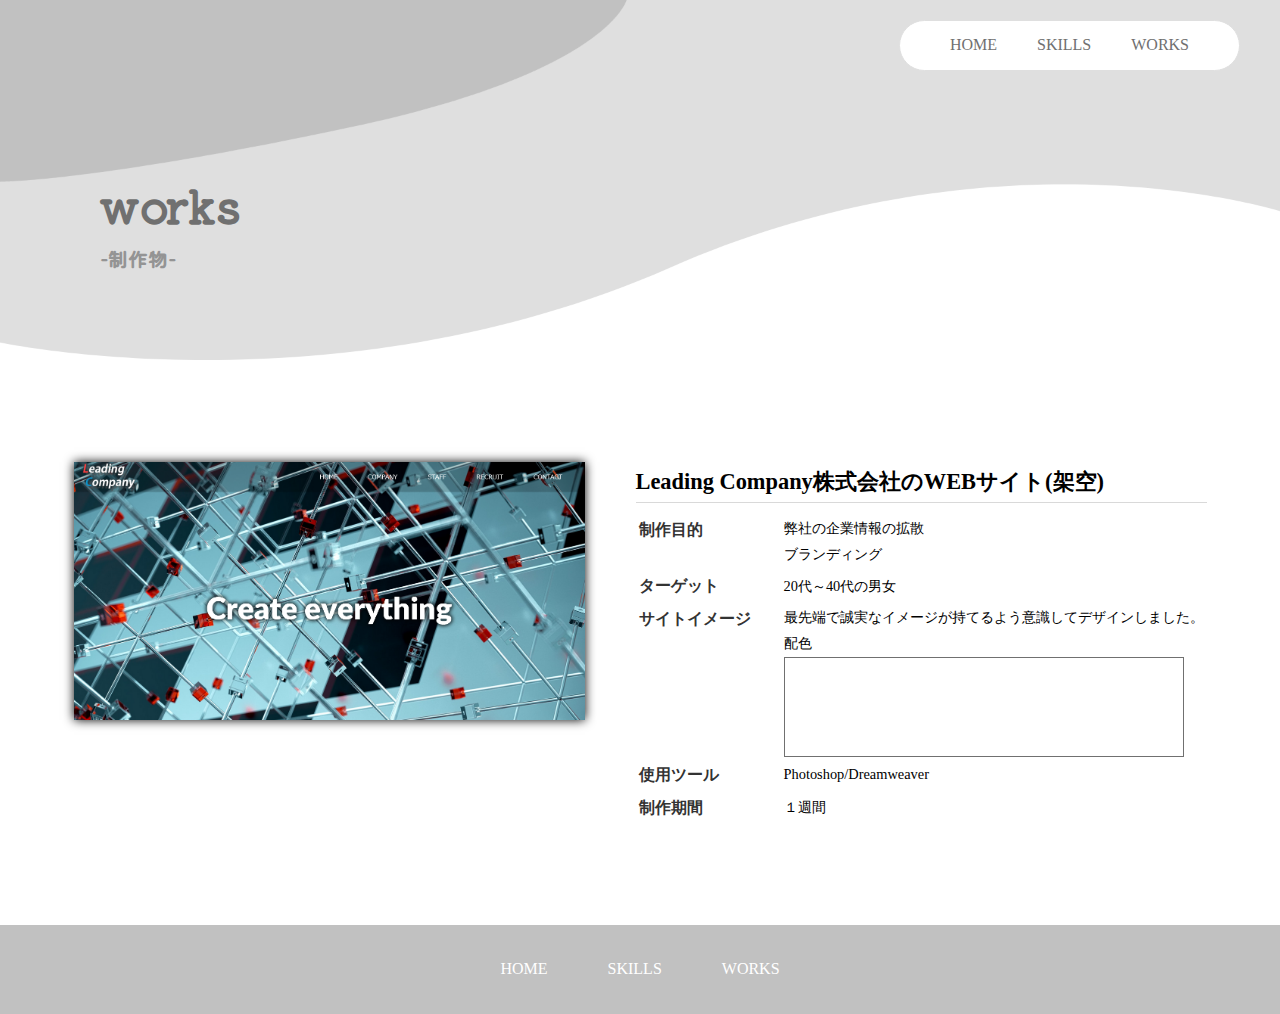
==== LeadingCompany.html @ 2736f14a "add" ====
<!DOCTYPE html>
<html>
  <head>
    <meta charset="utf-8" />
    <meta name="viewport" content="width=device-width, initial-scale=1.0" />
    <title>NM PORTFOLIO</title>
     <link href="portfolio_css/works.css" rel="stylesheet" type="text/css">
    <link rel="preconnect" href="https://fonts.googleapis.com" />
    <link rel="preconnect" href="https://fonts.gstatic.com" crossorigin />
    <link
      href="https://fonts.googleapis.com/css2?family=Kiwi+Maru&display=swap"
      rel="stylesheet"
    />
  </head>

  <body>
    <div class="mv">
      <img src="img/nav-bg.png" alt="" />
      <header>
        <nav>
          <ul>
            <li><a href="index.html">HOME</a></li>
            <li><a href="#skills">SKILLS</a></li>
            <li><a href="#works">WORKS</a></li>
          </ul>
        </nav>
      </header>
    </div>

    <section class="works" id="works">
      <div class="works-header">
        <p class="bg"><img src="img/bg-about.png" alt="" /></p>
        <h1>works<br /><span>-制作物-</span></h1>
      </div>
      <div class="container">
        <p class="main-image"><img src="img/Leading Company.png" alt="" /></p>
        <div class="content">
		<h2 class="content-title">Leading Company株式会社のWEBサイト(架空)</h2>
          <table>
            <tbody>
              <tr>
                <th scope="colspan=2">制作目的</th>
                <td>弊社の企業情報の拡散 <br> ブランディング</td>
              </tr>
              <tr>
                <th scope="row">ターゲット</th>
                <td>20代～40代の男女</td>
              </tr>
              <tr>
                <th scope="row">サイトイメージ</th>
                <td>最先端で誠実なイメージが持てるよう意識してデザインしました。 <br>
                  配色　<br>
                  <img src="img/color.png" alt=""/>
                  </td>
              </tr>
              <tr>
                <th scope="row">使用ツール</th>
                <td>Photoshop/Dreamweaver</td>
              </tr>
              <tr>
                <th scope="row">制作期間</th>
                <td>１週間</td>
              </tr>
            </tbody>
          </table>
        </div>
      </div>
      <div class="main-container"></div>
    </section>

    <footer>
      <ul>
        <li><a href="index.html">HOME</a></li>
        <li><a href="#skills">SKILLS</a></li>
        <li><a href="#works">WORKS</a></li>
      </ul>
    </footer>
  </body>
</html>
---- portfolio_css/works.css ----
@charset "utf-8";


*, ::before, ::after {
    margin: 0;
    position: 0;
    -webkit-box-sizing: border-box;
    -moz-box-sizing: border-box;
    box-sizing: border-box;
}
html {
    scroll-behavior: smooth;
    scroll-padding-top: 50px;
}

img {
    vertical-align: top;
    height: auto;
    max-width: 100%;
}

body {
    line-height: 1.8;
    background-color: #DFDFDF;
    font-size: 12px;
}

nav {
    display: grid;
    place-content: end;
    padding: 20px 20px 0 0;
	position: fixed;
    z-index: 1;
    right: 20px;
}

ul {
    padding-inline-start: 0;
    padding: 0 30px 0;
}

nav ul {
    list-style-type: none;
    display: flex;
    border-radius: 40px;
    background-color: rgba(255, 255, 255, 1.00);
	border: 1px solid #dfdfdf;
    font-size: 16px;
}

nav a {
    display: block;
    padding: 10px 20px;
    color: #707070;
    text-align: center;
    text-decoration: none;
}

nav a:hover {
    color: #ffdf5f;
}

section h1 {
    font-size: 2.75rem;
    line-height: 1em;
    padding-left: 100px;
    color: #707070;
    font-family: 'Kiwi Maru', serif;
}

.works .main-image img {
    -webkit-box-shadow: 0px 0px 10px;
    box-shadow: 0px 0px 10px;
}

.container {
    padding-top: 100px;
}

.bg img {
    width: 100%;
}

.mv {
    display: grid;

}

.mv>* {
    grid-area: 1/1;
}


.btn a {
    display: block;
    color: rgba(95, 95, 95, 1.00);
    border: 1px solid #535353;
    text-decoration: none;
    border-radius: 40px;
    background-color: #FFE478;
    text-align: center;
    padding: 0 30px;
    width: fit-content;
}

.works-header {
    display: grid;
}

.works-header>* {
    grid-area: 1/1;
}

.works-header .bg {
    display: flex;
}

.works .container {
    background-color: #fff;
    display: flex;
    padding: 100px 0;
    justify-content: center;
	
}

.works .content {
    flex-direction: column;
	margin-left: 50px;
}


.works .main-image {
    width: 40%;
    -webkit-box-shadow: 0 0;
    box-shadow: 0 0;
}

.content-title {
    font-size: 1.4rem;
    border-bottom: 1px solid #D9D9D9;
}

.works table {
    margin-top: 10px;
}


table th {
    vertical-align: text-top;
    text-align: left;
    font-size: 1rem;
    color: #333333;
}

table td {
	padding-left: 30px;
	font-size: 0.9rem;
}


@media screen and (max-width: 800px) {
    section h1 {
        padding-left: 10px;
    }
}

span {
    font-size: 20px;
    font-style: normal;
    color: #949494;
}

footer {
    background-color: #C1C1C1;
	padding: 30px 0;
    font-size: 16px;
}

footer ul {
    list-style-type: none;
    display: flex;
    justify-content: center;
}

footer a {
    color: #FFFFFF;
    text-decoration: none;
    padding: 0 30px;
    display: block;
}



@media screen and (max-width: 800px) {
    .works .container {
		display: flex;
		flex-direction: column;
		align-items: center;
		margin: auto;
		padding: 80px 0;
		}
		
	.mv {
		height: 140px;
	}
	.works .main-image {
		width: 80%;
	}
	.works .content {
		margin-left: 0px;
		margin: 30px auto;
	}
    .works .item-box {
        width: 80%;
    }
	
	.content-title {
		font-size: 1.15rem;
	}
	
	table th {
		font-size: 
	}
	
	table img {
		width: 70%;
		height: auto;
	}
}
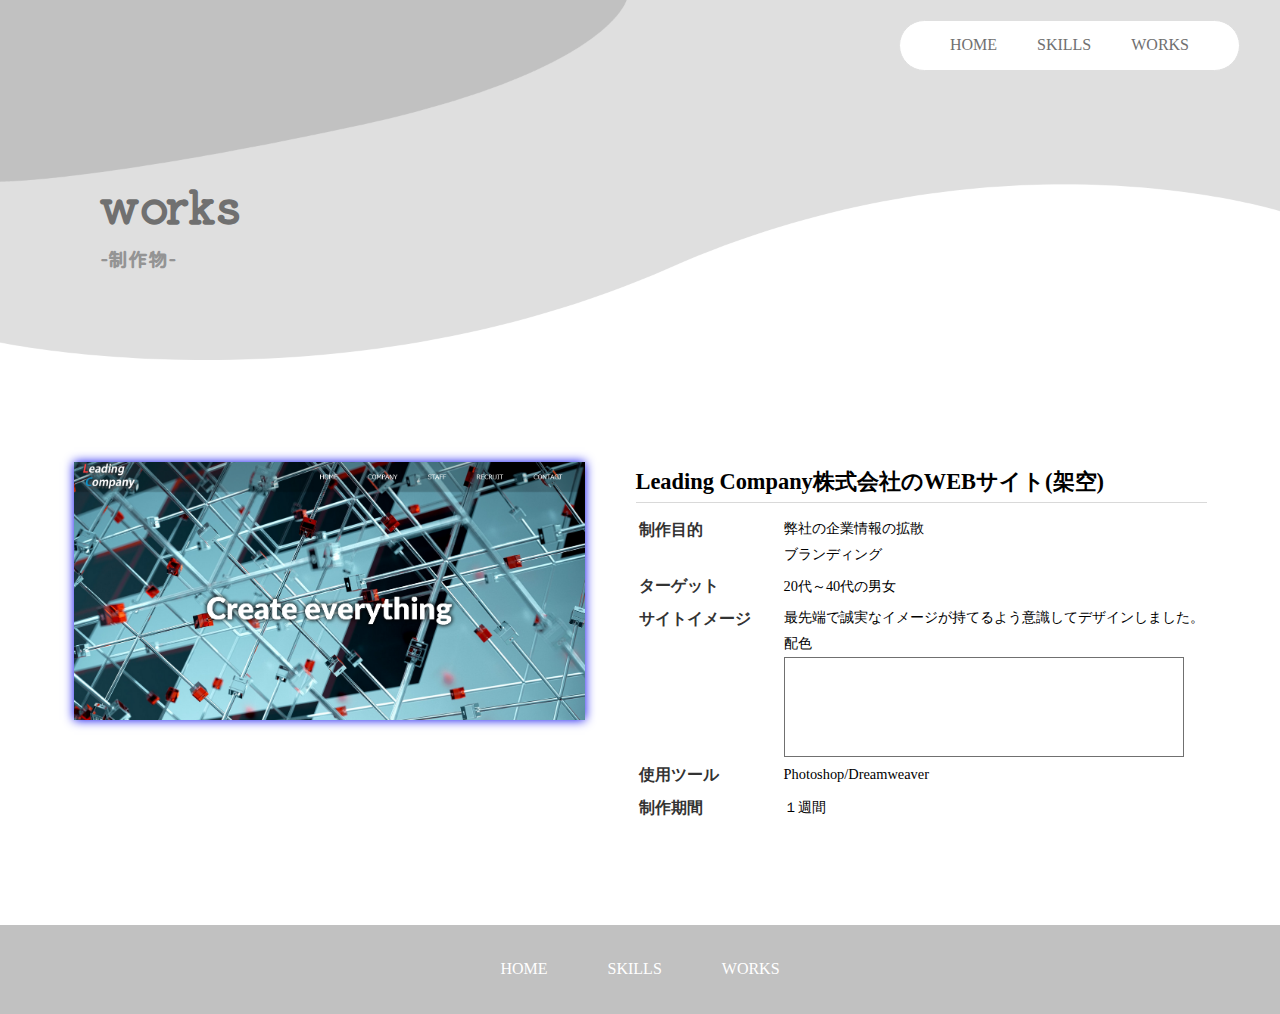
==== commit 1183f5ad: "add" ====
--- a/LeadingCompany.html
+++ b/LeadingCompany.html
@@ -4,7 +4,7 @@
     <meta charset="utf-8" />
     <meta name="viewport" content="width=device-width, initial-scale=1.0" />
     <title>NM PORTFOLIO</title>
-     <link href="portfolio_css/works.css" rel="stylesheet" type="text/css">
+    <link href="portfolio_css/works.css" rel="stylesheet" type="text/css" />
     <link rel="preconnect" href="https://fonts.googleapis.com" />
     <link rel="preconnect" href="https://fonts.gstatic.com" crossorigin />
     <link
@@ -33,14 +33,23 @@
         <h1>works<br /><span>-制作物-</span></h1>
       </div>
       <div class="container">
-        <p class="main-image"><img src="img/Leading Company.png" alt="" /></p>
+        <p class="main-image">
+          <a href="leadingcompany/index.html"
+            ><img src="img/Leading Company.png" alt=""
+          /></a>
+        </p>
         <div class="content">
-		<h2 class="content-title">Leading Company株式会社のWEBサイト(架空)</h2>
+          <h2 class="content-title">
+            Leading Company株式会社のWEBサイト(架空)
+          </h2>
           <table>
             <tbody>
               <tr>
                 <th scope="colspan=2">制作目的</th>
-                <td>弊社の企業情報の拡散 <br> ブランディング</td>
+                <td>
+                  弊社の企業情報の拡散 <br />
+                  ブランディング
+                </td>
               </tr>
               <tr>
                 <th scope="row">ターゲット</th>
@@ -48,10 +57,12 @@
               </tr>
               <tr>
                 <th scope="row">サイトイメージ</th>
-                <td>最先端で誠実なイメージが持てるよう意識してデザインしました。 <br>
-                  配色　<br>
-                  <img src="img/color.png" alt=""/>
-                  </td>
+                <td>
+                  最先端で誠実なイメージが持てるよう意識してデザインしました。
+                  <br />
+                  配色　<br />
+                  <img src="img/color.png" alt="" />
+                </td>
               </tr>
               <tr>
                 <th scope="row">使用ツール</th>
